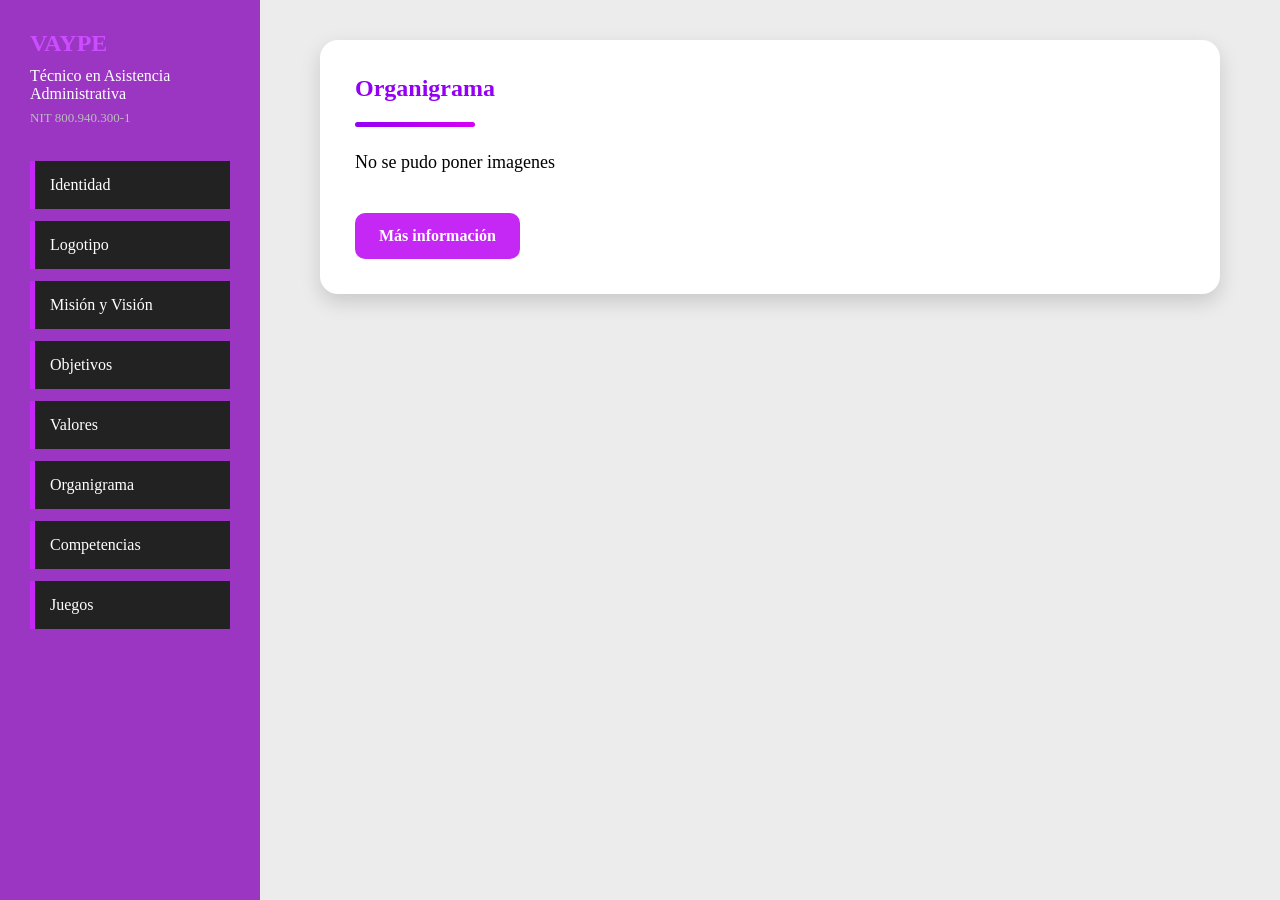
==== diapositiva6.html @ 1700bbec "Add files via upload" ====
<!DOCTYPE html>
<html lang="es">
<head>
    <meta charset="UTF-8">
    <title>Diapositiva 1</title>
    <link rel="stylesheet" href="styles.css">
</head>
<body>

<div class="panel">

    <aside class="menu">
        <h1>VAYPE</h1>
        <p>Técnico en Asistencia Administrativa</p>
        <span>NIT 800.940.300-1</span>
        <nav>
            <a href="diapositiva1.html"> Identidad</a>
            <a href="diapositiva2.html"> Logotipo</a>
            <a href="diapositiva3.html"> Misión y Visión</a>
            <a href="diapositiva4.html"> Objetivos</a>
            <a href="diapositiva5.html"> Valores</a>
            <a href="diapositiva6.html"> Organigrama</a>
            <a href="diapositiva7.html"> Competencias</a>
            <a href="diapositiva8.html"> Juegos</a>
        </nav>
    </aside>

    <main>

        <div class="tarjeta">

            <h2>Organigrama</h2>

            <div class="linea"></div>

            <p>
                No se pudo poner imagenes
            </p>

            <a href="index.html" class="boton">Más información</a>

        </div>

    </main>

</div>

</body>
</html>
---- styles.css ----
*{
margin:0;
padding:0;
box-sizing:border-box;
}

body{

background:#ececec;

font-family:Segoe UI;

}

.panel{

display:flex;

height:100vh;

}

.menu{

width:260px;

background:#9a36c2;

color:white;

padding:30px;

}

.menu h1{

color:hsl(283, 100%, 65%);

margin-bottom:10px;

}

.menu p{

margin-bottom:5px;

}

.menu span{

font-size:13px;

color:#bbb;

}

nav{

margin-top:35px;

display:flex;

flex-direction:column;

gap:12px;

}

nav a{

text-decoration:none;

color:white;

padding:15px;

border-left:5px solid #c527f5;

background:#222222;

transition:.3s;

}

nav a:hover{

background:#9827f5;

color:black;

padding-left:25px;

}

main{

flex:1;

padding:40px;

}

input{

width:100%;

padding:15px;

border:none;

border-radius:12px;

margin:20px 0;

box-shadow:0 4px 10px rgba(0,0,0,.15);

}

.estadisticas{

display:flex;

gap:20px;

margin-top:30px;

}

.estadisticas div{

flex:1;

background:white;

padding:30px;

border-radius:15px;

text-align:center;

box-shadow:0 6px 20px rgba(0,0,0,.15);

border-top:8px solid #a927f5;

}

.estadisticas h3{

font-size:35px;

margin-bottom:10px;

}
.bienvenida{
    background:white;
    border-radius:18px;
    padding:40px;
    box-shadow:0 8px 20px rgba(0,0,0,.15);
    text-align:center;
    margin-top:30px;
}

.bienvenida h2{
    color:#d800f5;
    margin-bottom:20px;
}

.bienvenida p{
    color:#555555;
    line-height:1.8;
}

.linea{
    width:100px;
    height:5px;
    background:rgb(137, 21, 148)
}
.tarjeta{

background:white;

padding:35px;

border-radius:18px;

box-shadow:0 8px 20px rgba(0,0,0,.15);

max-width:700px;

}

.tarjeta h2{

color:#9300f5;

margin-bottom:20px;

}

.tarjeta p{

margin:15px 0;

font-size:18px;

}

.boton{

display:inline-block;

margin-top:20px;

background:#c527f5;

padding:12px 22px;

text-decoration:none;

color:black;

border-radius:10px;

font-weight:bold;

transition:.3s;

}

.boton:hover{

background:#111;

color:white;

}
main{
    flex:1;
    padding:40px;
    overflow:auto;
    animation:entrada .8s ease;
}

@keyframes entrada{
    from{
        opacity:0;
        transform:translateY(30px);
    }
    to{
        opacity:1;
        transform:translateY(0);
    }
}

.tarjeta{
    background:white;
    padding:35px;
    border-radius:18px;
    box-shadow:0 8px 20px rgba(0,0,0,.15);
    max-width:900px;
    margin:auto;
    transition:.35s;
}

.tarjeta:hover{
    transform:translateY(-8px);
    box-shadow:0 15px 35px rgba(0,0,0,.25);
}

.linea{
    width:120px;
    height:5px;
    background:linear-gradient(90deg,#9300f5,#d800f5);
    margin:15px 0 25px;
    border-radius:50px;
}

img{
    max-width:100%;
    border-radius:15px;
    margin-top:20px;
}

table{
    width:100%;
    border-collapse:collapse;
    margin-top:20px;
}

table th{
    background:#9300f5;
    color:white;
    padding:15px;
}

table td{
    padding:15px;
    border-bottom:1px solid #ddd;
}

ul{
    margin-left:25px;
    margin-top:15px;
}

li{
    margin:12px 0;
}

.boton{
    display:inline-block;
    margin-top:25px;
    background:#c527f5;
    color:white;
    padding:14px 24px;
    border-radius:10px;
    text-decoration:none;
    transition:.3s;
}

.boton:hover{
    background:#111;
    transform:scale(1.05);
}
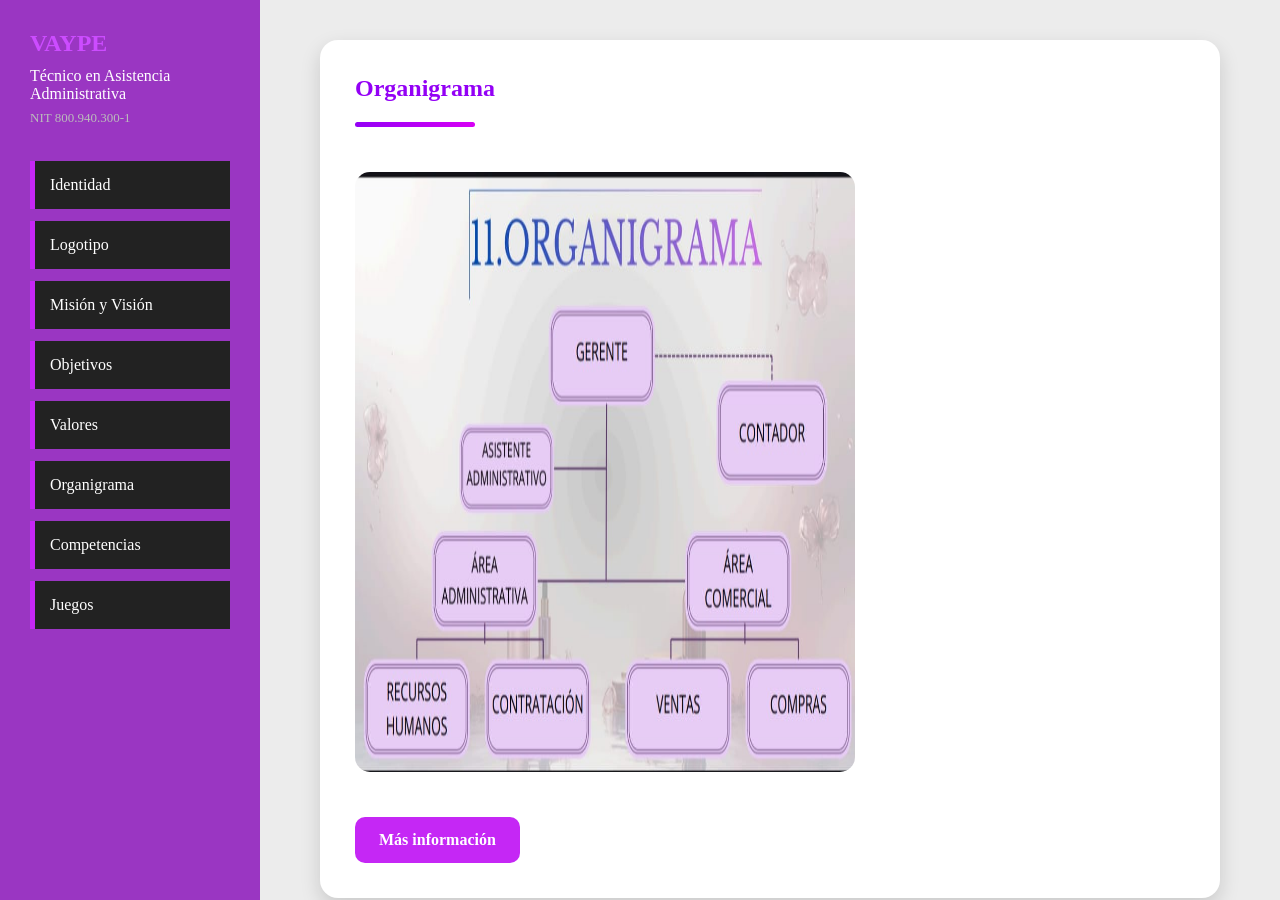
==== commit ee7d9fd9: "Update diapositiva6.html" ====
--- a/diapositiva6.html
+++ b/diapositiva6.html
@@ -34,7 +34,7 @@
             <div class="linea"></div>
 
             <p>
-                No se pudo poner imagenes
+         <img src="organigrama.jpeg" alt="Girl in a jacket" width="500" height="600">
             </p>
 
             <a href="index.html" class="boton">Más información</a>
@@ -46,4 +46,4 @@
 </div>
 
 </body>
-</html>+</html>
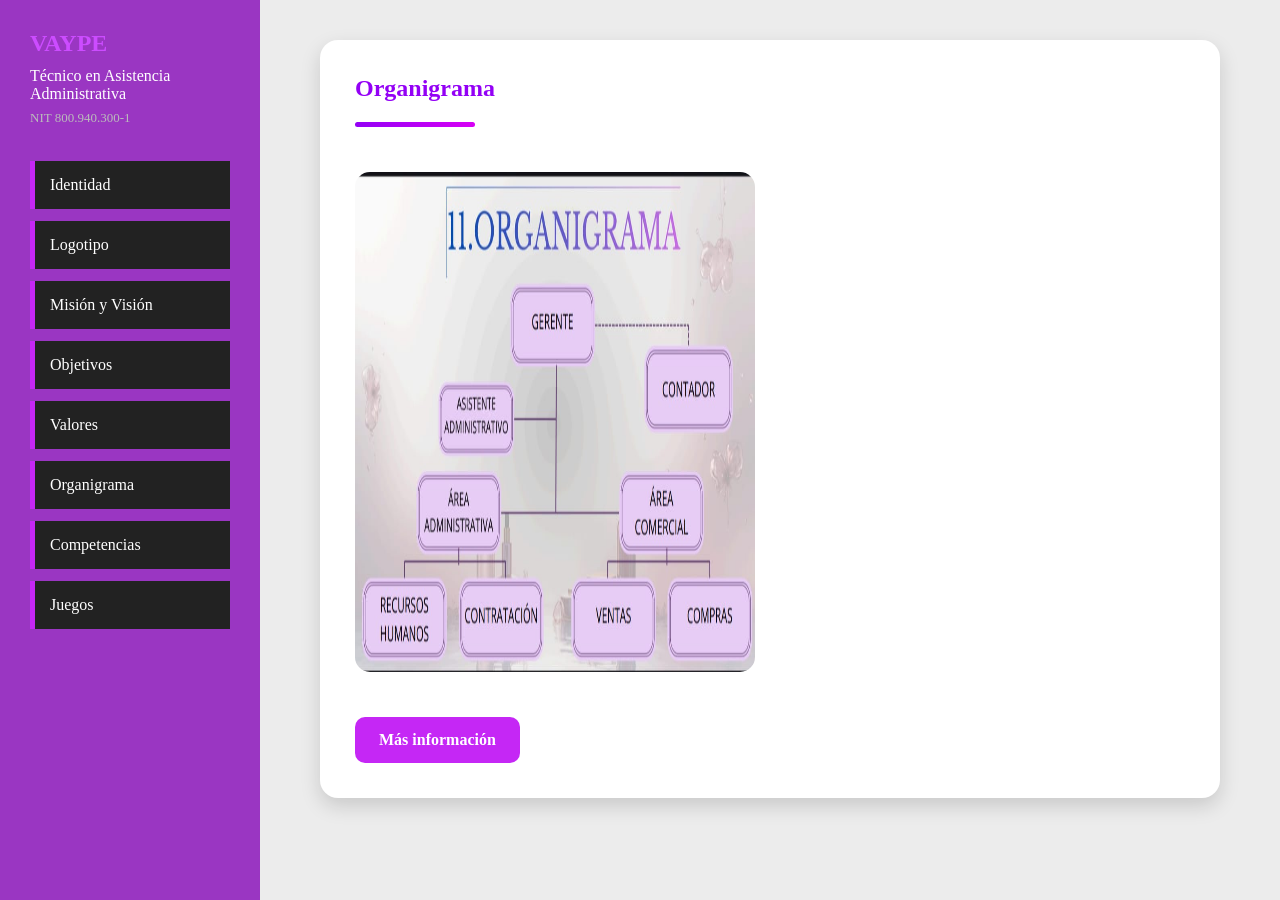
==== commit ba5f90c6: "diapositiva6.html" ====
--- a/diapositiva6.html
+++ b/diapositiva6.html
@@ -34,7 +34,7 @@
             <div class="linea"></div>
 
             <p>
-         <img src="organigrama.jpeg" alt="Girl in a jacket" width="500" height="600">
+         <img src="organigrama.jpeg" alt="Girl in a jacket" width="400" height="500">
             </p>
 
             <a href="index.html" class="boton">Más información</a>
